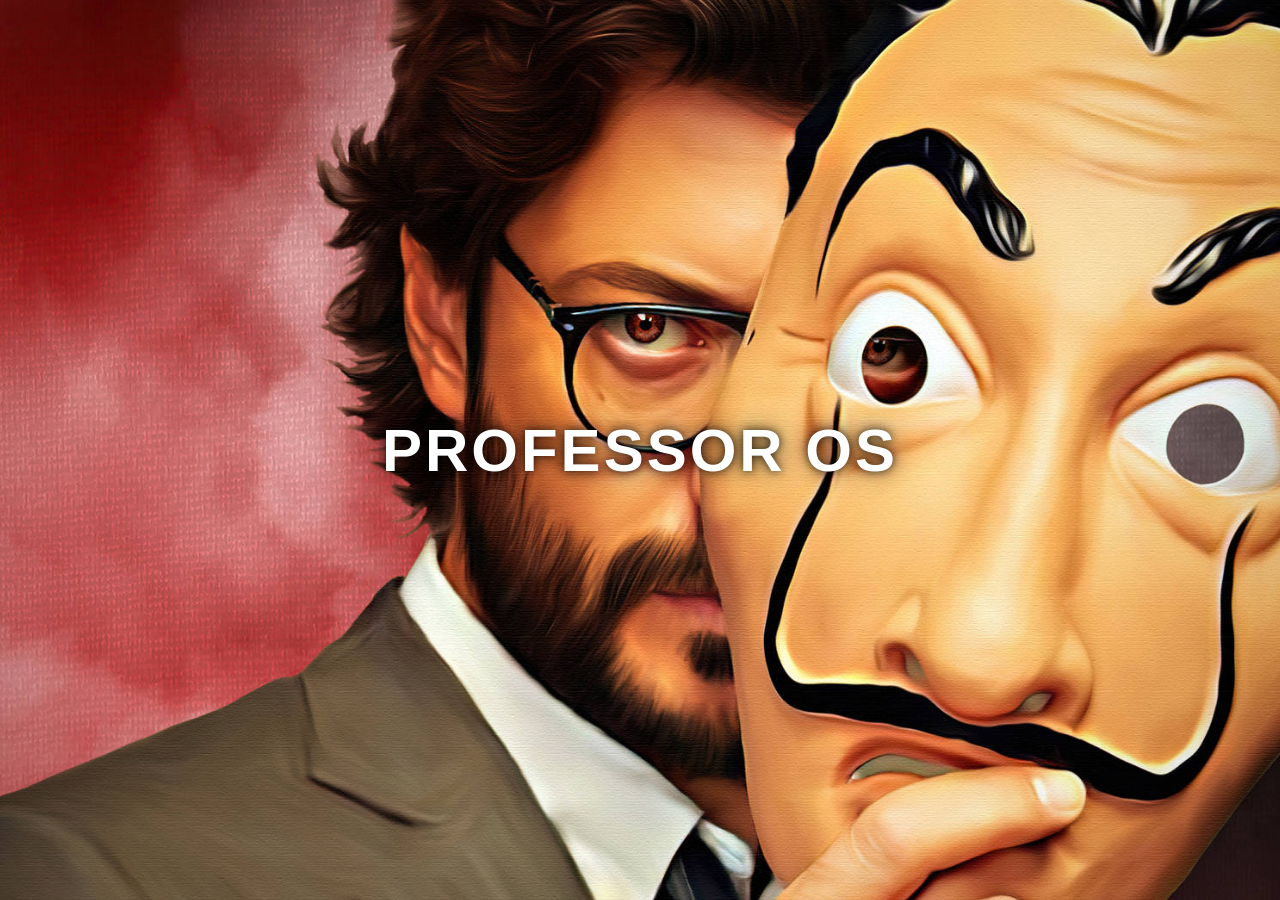
==== index.html @ 59b47028 "Added background image with a loading animation" ====
<!DOCTYPE html>
<html lang="en">
<head>
    <meta charset="UTF-8"> 
    <meta name="viewport" content="width=device-width, initial-scale=1.0">
    <title>Document</title>
    <link rel="stylesheet" href="styles.css">
</head>
<body>
    <div class="background">
        <div id="wrapper"> 
            <div class="loader"></div>
        </div>
        <div class="container">
            <h1> Professor OS</h1>
        </div>

    </div>
    <script src="script.js"></script>
</body>
---- styles.css ----
* {
    box-sizing: border-box;
    margin: 0;
    padding: 0;
}

html,
body {
    width: 100%;
    height: 100%;
}

body {
    overflow: hidden;
    font-family: 'Gill Sans', 'Gill Sans MT', Calibri, 'Trebuchet MS', sans-serif;
}

.background {
    position: relative;
    width: 100%;
    height: 100vh;
    overflow: hidden;
    background: #000;
}

/* Background image */
.background::before {
    content: "";
    position: absolute;
    top: -15px;
    left: -15px;
    width: calc(100% + 30px);
    height: calc(100% + 30px);

    background-image: url("utilities/imgs/professor_os.jpg");
    background-size: cover;
    background-position: center;
    background-repeat: no-repeat;

    filter: blur(6px);
    animation: clearBackground 3.5s ease forwards;

    z-index: 0;
}

@keyframes clearBackground {
    0% {
        filter: blur(6px);
    }

    70% {
        filter: blur(6px);
    }

    100% {
        filter: blur(0);
    }
}

#wrapper {
    position: absolute;
    top: 50%;
    left: 50%;

    width: 100px;
    height: 100px;

    transform: translate(-50%, -50%);

    display: flex;
    justify-content: center;
    align-items: center;

    z-index: 10;

    animation: hideLoader 0.5s ease 3.5s forwards;
}

.loader {
    width: 70px;
    height: 70px;

    border: 5px solid rgba(255, 255, 255, 0.25);
    border-top-color: rgb(255, 4, 0);
    border-radius: 50%;

    animation: rotation 3.5s linear forwards;
}

@keyframes rotation {
    0% {
        transform: rotate(0deg);
    }

    84% {
        transform: rotate(500deg);
    }

    95% {
        transform: rotate(1200deg);
        border-color: #fff;
        border-top-color: rgb(255, 4, 0);
    }

    100% {
        transform: rotate(1800deg);
        border-color: #fff;
    }
}

@keyframes hideLoader {
    0% {
        transform: translate(-50%, -50%) scale(1);
        opacity: 1;
    }

    100% {
        transform: translate(-50%, -50%) scale(0);
        opacity: 0;
    }
}

.container {
    position: absolute;
    top: 50%;
    left: 50%;

    transform: translate(-50%, -50%);

    text-align: center;
    color: white;

    z-index: 5;

    opacity: 0;
    animation: showTitle 1s ease 3.5s forwards;
}

.container h1 {
    font-size: 60px;
    letter-spacing: 3px;
    text-transform: uppercase;
    font-weight: 700;

    text-shadow:
        0 0 10px rgba(0, 0, 0, 0.8),
        0 0 25px rgba(0, 0, 0, 0.6);
}

@keyframes showTitle {
    0% {
        opacity: 0;
        transform: translate(-50%, -50%) scale(0.8);
    }

    100% {
        opacity: 1;
        transform: translate(-50%, -50%) scale(1);
    }
}

@media (max-width: 768px) {
    .container h1 {
        font-size: 35px;
        letter-spacing: 5px;
    }

    .loader {
        width: 55px;
        height: 55px;
    }
}

@media (max-width: 480px) {
    .container h1 {
        font-size: 25px;
        letter-spacing: 3px;
    }
}
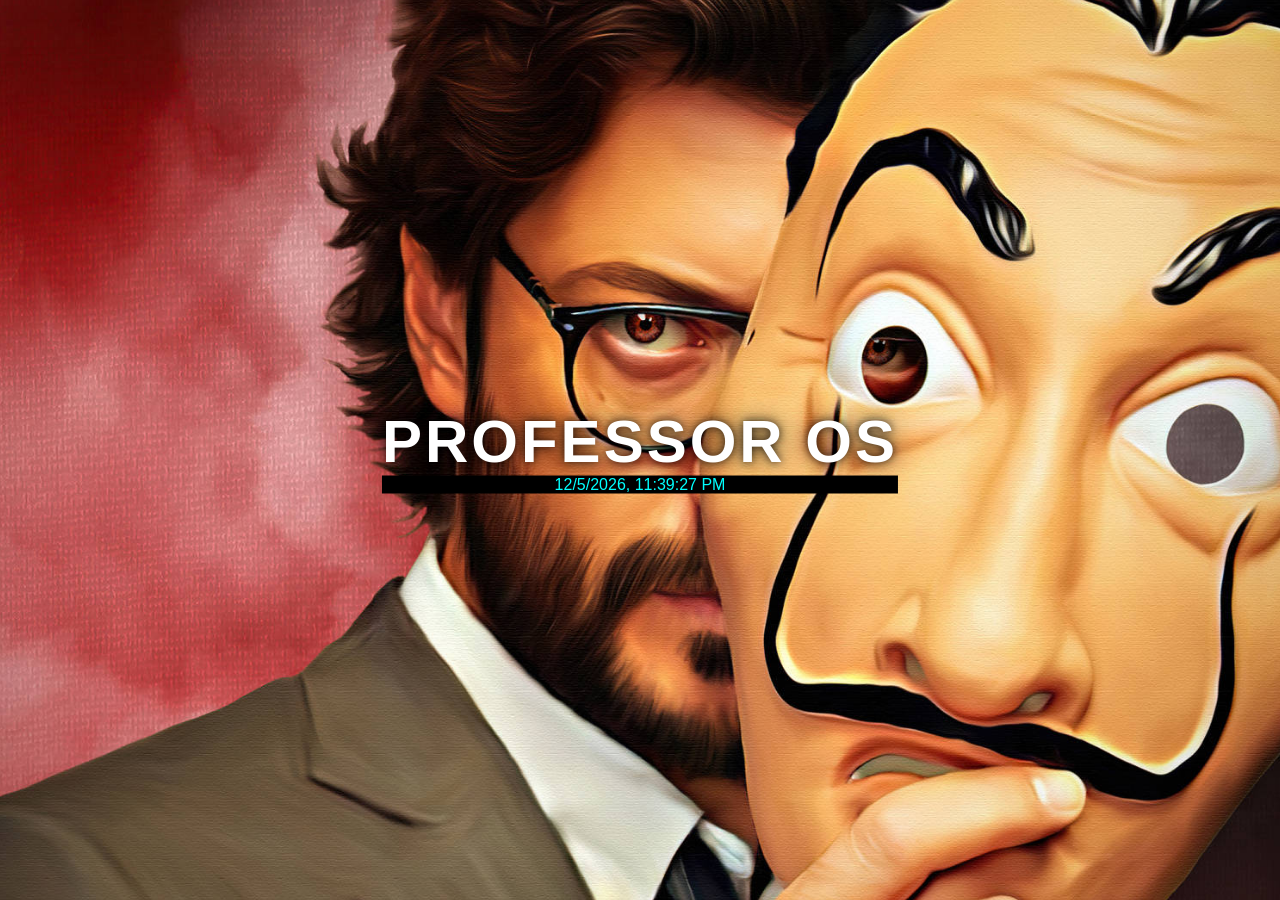
==== commit aef18f41: "added time and date" ====
--- a/index.html
+++ b/index.html
@@ -12,9 +12,10 @@
             <div class="loader"></div>
         </div>
         <div class="container">
-            <h1> Professor OS</h1>
+            <h1> Professor <span class="mark">OS</span></h1>
+            <p id="timeElement" style="color: aqua; background-color: black; font-size: medium;">p</p>
         </div>
-
+        
     </div>
     <script src="script.js"></script>
 </body>
--- a/styles.css
+++ b/styles.css
@@ -1,4 +1,4 @@
-* {
+*{
     box-sizing: border-box;
     margin: 0;
     padding: 0;
@@ -12,18 +12,17 @@
 
 body {
     overflow: hidden;
-    font-family: 'Gill Sans', 'Gill Sans MT', Calibri, 'Trebuchet MS', sans-serif;
+    font-family: 'Gill Sans', 'Gill Sans MT', 'Calibri', 'Trebuchet MS', sans-serif;
 }
 
 .background {
     position: relative;
     width: 100%;
     height: 100vh;
-    overflow: hidden;
+    overflow: hidden; 
     background: #000;
 }
 
-/* Background image */
 .background::before {
     content: "";
     position: absolute;
@@ -39,7 +38,6 @@
 
     filter: blur(6px);
     animation: clearBackground 3.5s ease forwards;
-
     z-index: 0;
 }
 
@@ -75,7 +73,7 @@
 
     animation: hideLoader 0.5s ease 3.5s forwards;
 }
-
+ 
 .loader {
     width: 70px;
     height: 70px;
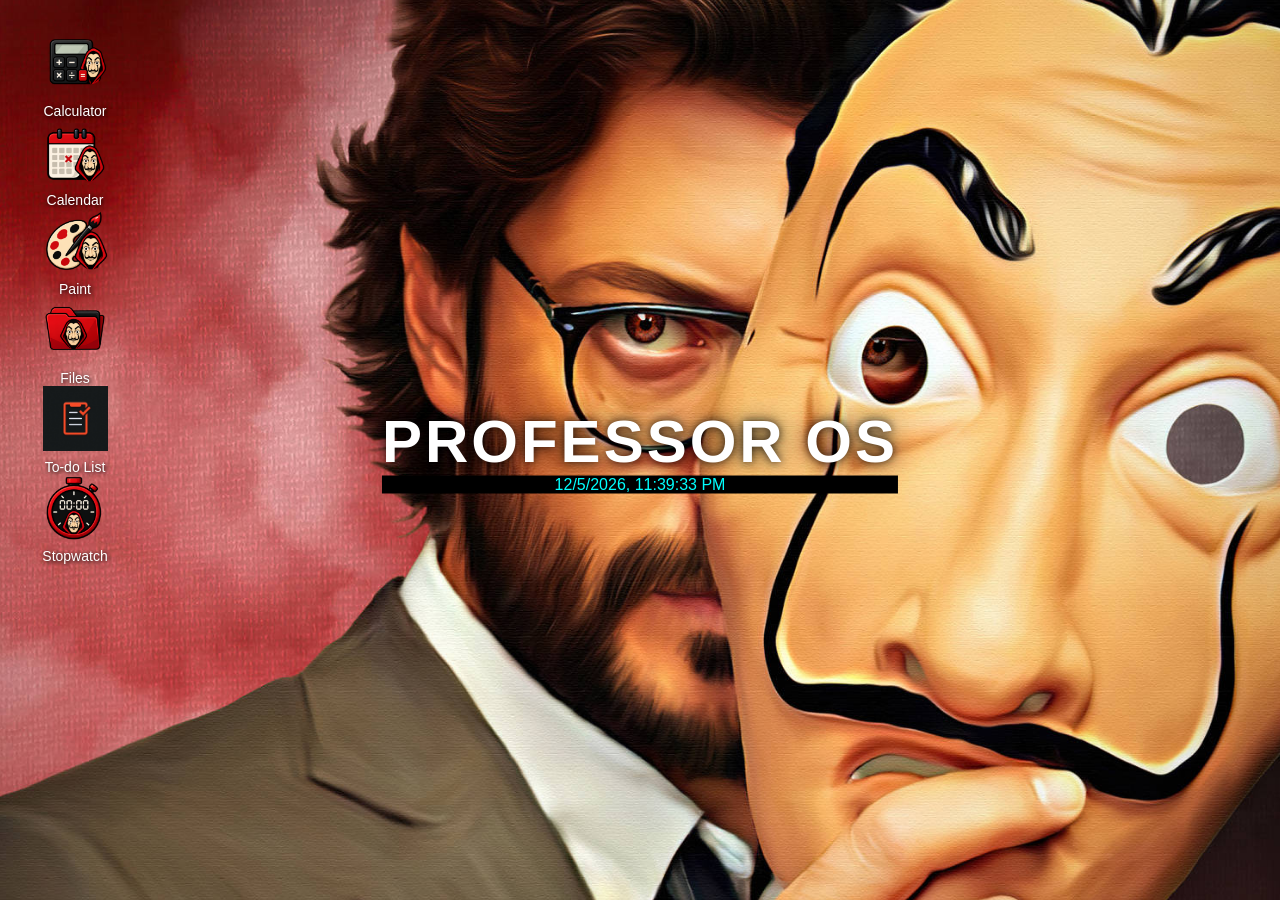
==== commit ca505886: "Added icons and made them draggable" ====
--- a/index.html
+++ b/index.html
@@ -13,9 +13,40 @@
         </div>
         <div class="container">
             <h1> Professor <span class="mark">OS</span></h1>
-            <p id="timeElement" style="color: aqua; background-color: black; font-size: medium;">p</p>
+            <p id="timeElement" style="color: aqua; background-color: black; font-size: medium;"></p>
         </div>
-        
     </div>
+    <div class="app">
+        <div class="app-item">
+            <img src="utilities/imgs/calculator.png" alt="Calculator">
+            <p>Calculator</p>
+        </div>
+
+        <div class="app-item">
+            <img src="utilities/imgs/CALENDAR.png" alt="Calendar">
+            <p>Calendar</p>
+        </div>
+
+        <div class="app-item">
+            <img src="utilities/imgs/paint.png" alt="Paint">
+            <p>Paint</p>
+        </div>
+
+        <div class="app-item">
+            <img src="utilities/imgs/Filefolder.png" alt="File Folder">
+            <p>Files</p>
+        </div>
+
+        <div class="app-item">
+            <img src="utilities/imgs/to-do list.jpg" alt="To-do List">
+            <p>To-do List</p>
+        </div>
+
+        <div class="app-item">
+            <img src="utilities/imgs/stopwatch.png" alt="Stopwatch">
+            <p>Stopwatch</p>
+        </div>
+    </div>
+ 
     <script src="script.js"></script>
 </body>
--- a/styles.css
+++ b/styles.css
@@ -35,7 +35,7 @@
     background-size: cover;
     background-position: center;
     background-repeat: no-repeat;
-
+    isolation: isolate;
     filter: blur(6px);
     animation: clearBackground 3.5s ease forwards;
     z-index: 0;
@@ -174,4 +174,64 @@
         font-size: 25px;
         letter-spacing: 3px;
     }
-}+}
+
+.app {
+    position: absolute;
+    top: 30px;
+    left: 30px;
+    z-index: 20;
+    display: block; 
+    gap: 25px;
+    opacity: 0;
+    animation: showApps 0.8s ease 3.5s forwards;
+    justify-items: center;
+    align-items: center;
+}
+
+.app img {
+    width: 65px;
+    height: 65px;
+    object-fit: contain;
+    cursor: pointer;
+}
+
+.app {
+    opacity: 0;
+    animation: showApps 0.8s ease 3.5s forwards;
+}
+
+@keyframes showApps {
+    to {
+        opacity: 1;
+    }
+}
+.app-item {
+    position: relative;
+    display: flex;
+    flex-direction: column;
+    align-items: center;
+    gap: 8px;
+    width: 90px;
+    text-align: center;
+    cursor: grab;
+    user-select: none;
+}
+
+.app-item img {
+    width: 65px;
+    height: 65px;
+    object-fit: contain;
+    transition: transform 0.2s ease;
+}
+
+.app-item p {
+    color: white;
+    font-size: 14px;
+    text-shadow: 1px 1px 4px black;
+}
+
+.app-item:hover img {
+    transform: scale(1.1);
+}
+
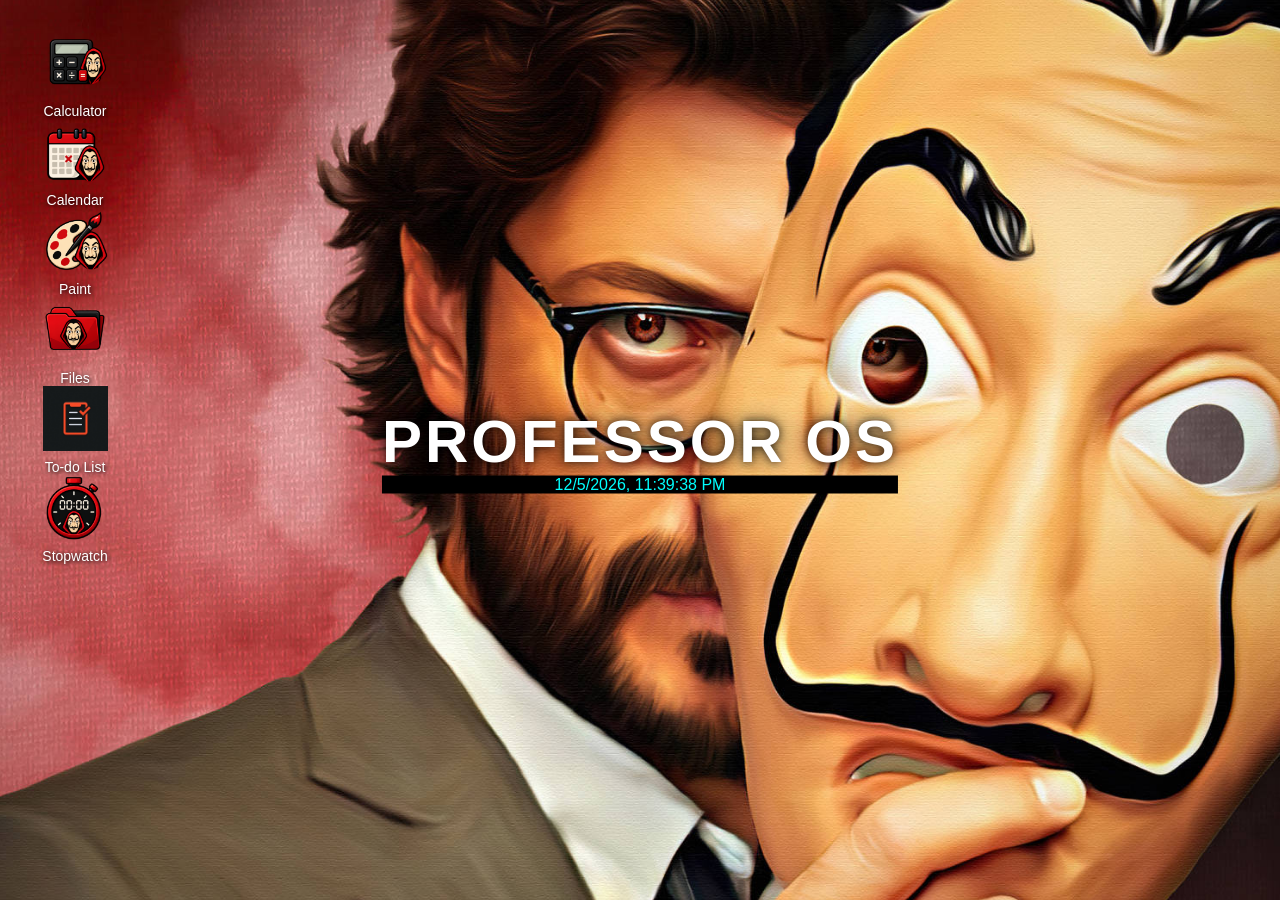
==== commit bdc32f4b: "Coded the functioning of Calculator & Calendar and made them draggable" ====
--- a/index.html
+++ b/index.html
@@ -47,6 +47,87 @@
             <p>Stopwatch</p>
         </div>
     </div>
- 
+    
+    <!-- Calculator Application Window -->
+    <div class="app-window" id="calculatorWindow">
+
+        <div class="window-header">
+            <span>Calculator</span>
+
+            <div class="window-controls">
+                <button id="minimizeCalculator" title="Minimize">−</button>
+                <button id="closeCalculator" title="Close">×</button>
+            </div>
+        </div>
+
+        <div class="calculator-body">
+            <input type="text" id="calcDisplay"
+                value="0" readonly>
+
+            <div class="calculator-buttons">
+                <button data-action="clear">AC</button>
+                <button data-action="delete">DEL</button>
+                <button data-operator="/">÷</button>
+                <button data-operator="*">×</button>
+
+                <button data-number="7">7</button>
+                <button data-number="8">8</button>
+                <button data-number="9">9</button>
+                <button data-operator="-">−</button>
+
+                <button data-number="4">4</button>
+                <button data-number="5">5</button>
+                <button data-number="6">6</button>
+                <button data-operator="+">+</button>
+
+                <button data-number="1">1</button>
+                <button data-number="2">2</button>
+                <button data-number="3">3</button>
+                <button data-action="equals" class="equals">=</button>
+
+                <button data-number="0" class="zero">0</button>
+                <button data-number=".">.</button>
+            </div>
+        </div>
+
+    </div>
+    
+    <!-- Calendar Application Window -->
+    <div class="app-window calendar-window" id="calendarWindow">
+
+        <div class="window-header">
+            <span>Calendar</span>
+
+            <div class="window-controls">
+                <button id="minimizeCalendar" title="Minimize">−</button>
+                <button id="closeCalendar" title="Close">×</button>
+            </div>
+        </div>
+
+        <div class="calendar-body">
+            <div class="calendar-heading">
+                <button id="prevMonth">❮</button>
+                <h2 id="monthYear"></h2>
+                <button id="nextMonth">❯</button>
+            </div>
+
+            <div class="calendar-weekdays">
+                <span>Sun</span>
+                <span>Mon</span>
+                <span>Tue</span>
+                <span>Wed</span>
+                <span>Thu</span>
+                <span>Fri</span>
+                <span>Sat</span>
+            </div>
+
+            <div class="calendar-days" id="calendarDays"></div>
+
+            <p id="selectedDate">Select a date</p>
+            <button id="todayButton" class="today-button">Today</button>
+        </div>
+
+    </div>
+
     <script src="script.js"></script>
 </body>
--- a/styles.css
+++ b/styles.css
@@ -234,4 +234,209 @@
 .app-item:hover img {
     transform: scale(1.1);
 }
-
+ 
+.app-window {
+    position: fixed;
+    top: 50%;
+    left: 50%;
+    transform: translate(-50%, -50%);
+
+    width: 320px;
+    padding-bottom: 15px;
+
+    background: #171717;
+    color: white;
+    border: 1px solid #a51c24;
+    border-radius: 10px;
+    box-shadow: 0 10px 40px #0009;
+
+    z-index: 100;
+    display: none;
+}
+
+/* Window title bar */
+.window-header {
+    display: flex;
+    justify-content: space-between;
+    align-items: center;
+    cursor:grab;
+    user-select:none;
+    touch-action:none;
+    padding: 12px 15px;
+    background: #8b0000;
+    border-radius: 9px 9px 0 0;
+    font-weight: bold;
+}
+
+.window-header:active{
+    cursor: grabbing;
+}
+.window-controls {
+    display: flex;
+    gap: 8px;
+}
+
+.window-controls button {
+    width: 28px;
+    height: 26px;
+    border: none;
+    color: white;
+    background: #333;
+    cursor: pointer;
+    border-radius: 4px;
+}
+
+#closeCalculator:hover {
+    background: #e00000;
+}
+
+#minimizeCalculator:hover {
+    background: #555;
+}
+
+/* Calculator display */
+.calculator-body {
+    padding: 15px;
+}
+
+#calcDisplay {
+    width: 100%;
+    height: 60px;
+    margin-bottom: 12px;
+    padding: 10px;
+
+    background: #292929;
+    color: white;
+    border: 1px solid #444;
+    border-radius: 5px;
+
+    text-align: right;
+    font-size: 27px;
+}
+
+/* Calculator keypad */
+.calculator-buttons {
+    display: grid;
+    grid-template-columns: repeat(4, 1fr);
+    gap: 8px;
+}
+
+.calculator-buttons button {
+    height: 48px;
+    border: none;
+    border-radius: 5px;
+
+    background: #303030;
+    color: white;
+    font-size: 18px;
+    cursor: pointer;
+}
+
+.calculator-buttons button:hover {
+    background: #505050;
+}
+
+.calculator-buttons button[data-operator] {
+    background: #702126;
+}
+
+.calculator-buttons .equals {
+    background: #c51f2b;
+    grid-row: span 2;
+    height: auto;
+}
+
+.calculator-buttons .zero {
+    grid-column: span 2;
+}
+
+
+/* Calendar window */
+.calendar-window {
+    width: 360px;
+    max-width: calc(100vw - 24px);
+    padding-bottom: 15px;
+}
+
+.calendar-body {
+    padding: 16px;
+}
+
+.calendar-heading {
+    display: flex;
+    justify-content: space-between;
+    align-items: center;
+    margin-bottom: 18px;
+}
+
+.calendar-heading h2 {
+    font-size: 20px;
+    color: white;
+}
+
+.calendar-heading button {
+    background: #702126;
+    color: white;
+    border: none;
+    border-radius: 4px;
+    padding: 7px 10px;
+    cursor: pointer;
+}
+
+.calendar-weekdays,
+.calendar-days {
+    display: grid;
+    grid-template-columns: repeat(7, minmax(0, 1fr));
+    gap: 5px;
+    text-align: center;
+}
+
+.calendar-weekdays span {
+    color: #ff7777;
+    font-size: 12px;
+    padding: 7px 0;
+}
+
+.calendar-days button {
+    min-width: 0;
+    aspect-ratio: 1;
+    border: none;
+    border-radius: 5px;
+    background: #303030;
+    color: white;
+    cursor: pointer;
+}
+
+.calendar-days button:hover {
+    background: #702126;
+}
+
+.calendar-days button.today {
+    border: 1px solid #ff3434;
+}
+
+.calendar-days button.selected {
+    background: #c51f2b;
+}
+
+.calendar-days button:focus-visible {
+    outline: 2px solid white;
+}
+
+#selectedDate {
+    color: #ddd;
+    font-size: 13px;
+    margin-top: 16px;
+    text-align: center;
+}
+
+.today-button {
+    display: block;
+    margin: 12px auto 0;
+    padding: 8px 18px;
+    background: #8b0000;
+    color: white;
+    border: none;
+    border-radius: 5px;
+    cursor: pointer;
+}
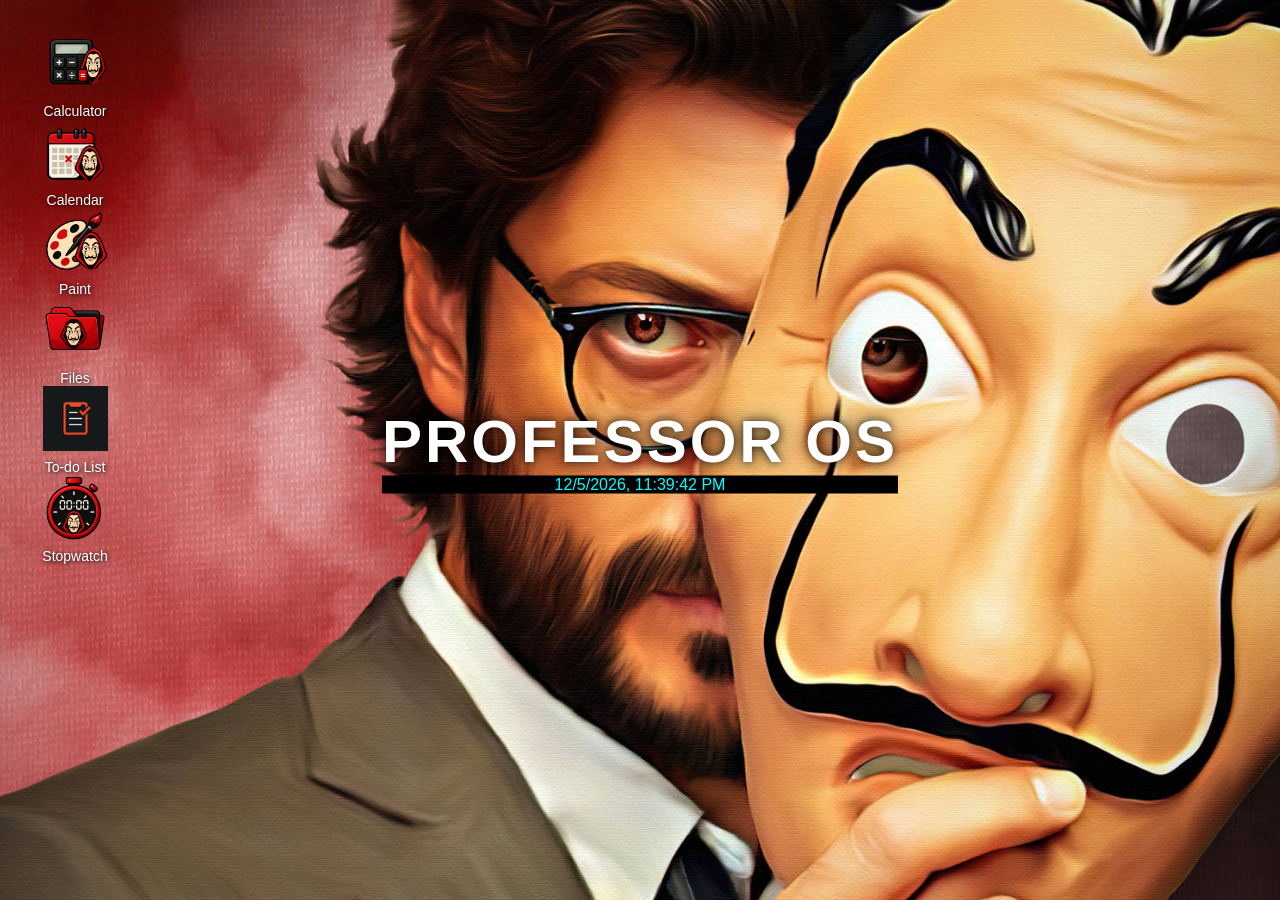
==== commit 2a076e50: "Coded the functioning of paint&file folder app's making them draggable" ====
--- a/index.html
+++ b/index.html
@@ -129,5 +129,68 @@
 
     </div>
 
+
+        
+    <!-- PAINT APPLICATION -->
+    <div class="app-window" id="paintWindow">
+        <div class="window-header">
+            <span>Paint</span>
+            <div class="window-controls">
+                <button id="minimizePaint" title="Minimize">−</button>
+                <button id="closePaint" title="Close">×</button>
+            </div>
+        </div>
+
+        <div class="paint-body">
+            <div class="paint-toolbar">
+                <label>
+                    Color
+                    <input type="color" id="paintColor" value="#c51f2b">
+                </label>
+
+                <label>
+                    Brush
+                    <input type="range" id="brushSize"
+                        min="1" max="30" value="5">
+                </label>
+
+                <button id="eraserButton">Eraser</button>
+                <button id="clearCanvas">Clear</button>
+                <button id="savePainting">Save PNG</button>
+            </div>
+
+            <canvas id="paintCanvas" width="600" height="350"></canvas>
+        </div>
+    </div>
+
+    <!-- FILES APPLICATION -->
+    <div class="app-window" id="filesWindow">
+        <div class="window-header">
+            <span>Files</span>
+            <div class="window-controls">
+                <button id="minimizeFiles" title="Minimize">−</button>
+                <button id="closeFiles" title="Close">×</button>
+            </div>
+        </div>
+
+        <div class="files-body">
+            <div class="files-toolbar">
+                <button id="filesHome">Home</button>
+                <button id="createFolder">+ Folder</button>
+                <button id="createTextFile">+ Text File</button>
+                <button id="uploadFile">Upload</button>
+                <input type="file" id="fileUploadInput" hidden>
+            </div>
+
+            <p id="filesPath">Home</p>
+
+            <div id="filesList" class="files-list"></div>
+
+            <p class="files-status" id="filesStatus">
+                Your personal workspace
+            </p>
+        </div>
+    </div>
+
     <script src="script.js"></script>
 </body>
--- a/styles.css
+++ b/styles.css
@@ -440,3 +440,124 @@
     border-radius: 5px;
     cursor: pointer;
 }
+
+
+/* Paint */
+#paintWindow {
+    width: 660px;
+    max-width: calc(100vw - 20px);
+}
+
+.paint-body {
+    padding: 12px;
+}
+
+.paint-toolbar {
+    display: flex;
+    align-items: center;
+    flex-wrap: wrap;
+    gap: 10px;
+    margin-bottom: 12px;
+    font-size: 13px;
+}
+
+.paint-toolbar label {
+    display: flex;
+    align-items: center;
+    gap: 5px;
+}
+
+.paint-toolbar button,
+.files-toolbar button {
+    padding: 7px 10px;
+    background: #702126;
+    color: white;
+    border: none;
+    border-radius: 4px;
+    cursor: pointer;
+}
+
+#paintCanvas {
+    display: block;
+    width: 100%;
+    height: auto;
+    background: white;
+    border-radius: 4px;
+    cursor: crosshair;
+    touch-action: none;
+}
+
+/* Files */
+#filesWindow {
+    width: 540px;
+    max-width: calc(100vw - 20px);
+}
+
+.files-body {
+    padding: 14px;
+}
+
+.files-toolbar {
+    display: flex;
+    flex-wrap: wrap;
+    gap: 7px;
+}
+
+#filesPath {
+    color: #ff7777;
+    margin: 15px 0 10px;
+    font-size: 13px;
+}
+
+.files-list {
+    display: grid;
+    grid-template-columns: repeat(auto-fill, minmax(90px, 1fr));
+    gap: 10px;
+    min-height: 180px;
+    max-height: 300px;
+    overflow-y: auto;
+}
+
+.file-entry {
+    display: flex;
+    flex-direction: column;
+    align-items: center;
+    justify-content: center;
+    gap: 7px;
+    min-width: 0;
+    padding: 12px 5px;
+    border: 1px solid transparent;
+    border-radius: 6px;
+    color: white;
+    background: #252525;
+    cursor: pointer;
+    overflow-wrap: anywhere;
+    text-align: center;
+    font-size: 12px;
+}
+
+.file-entry:hover {
+    background: #402326;
+    border-color: #a51c24;
+}
+
+.file-entry .file-icon {
+    font-size: 28px;
+}
+
+.files-status {
+    margin-top: 12px;
+    color: #aaa;
+    font-size: 12px;
+}
+
+@media (max-width: 480px) {
+    #paintWindow,
+    #filesWindow {
+        max-width: calc(100vw - 12px);
+    }
+
+    .files-list {
+        grid-template-columns: repeat(3, minmax(0, 1fr));
+    }
+}
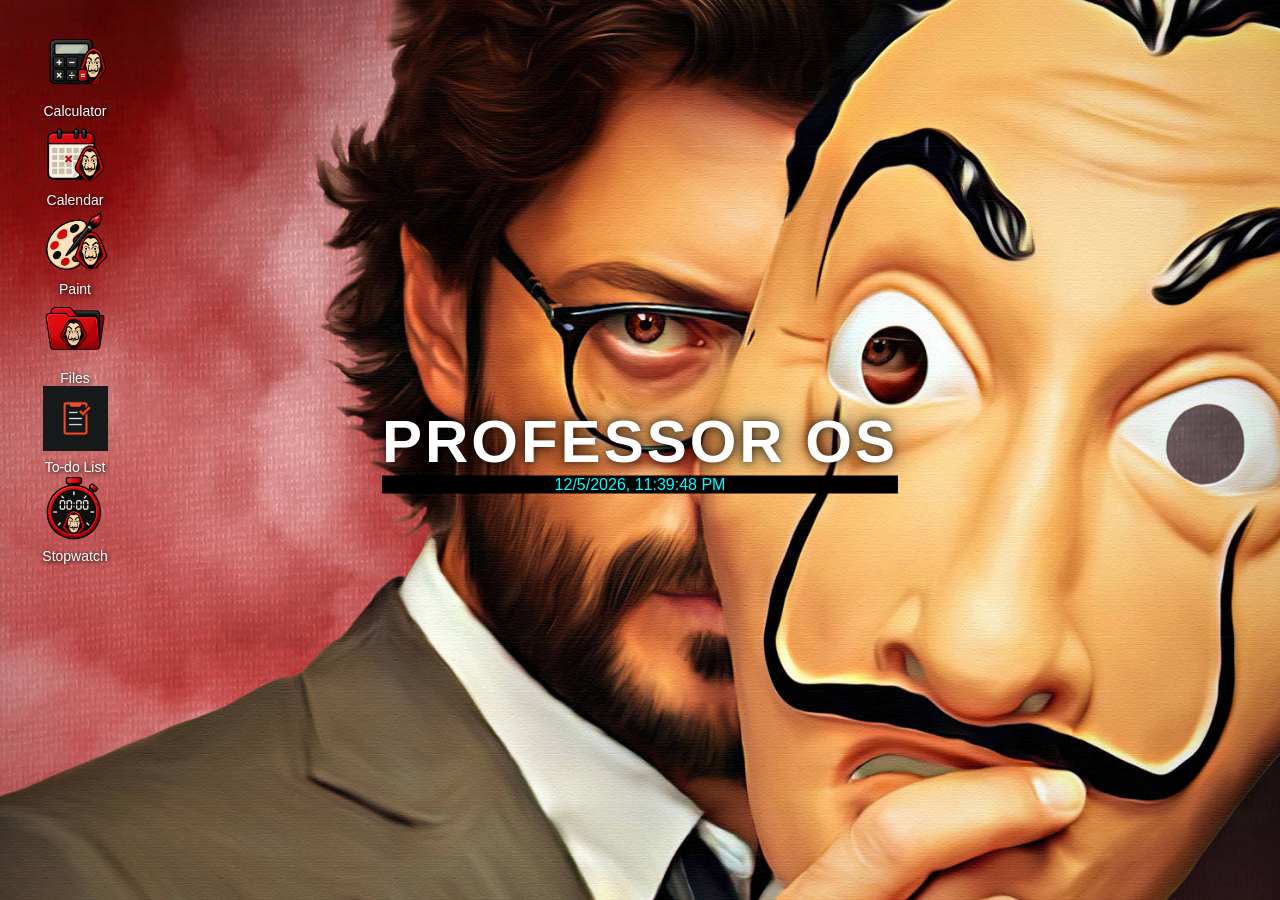
==== commit 5ee64e3a: "Stopwatch application is ade with start,stop, reset button options." ====
--- a/index.html
+++ b/index.html
@@ -91,8 +91,7 @@
         </div>
 
     </div>
-    
-    <!-- Calendar Application Window -->
+     
     <div class="app-window calendar-window" id="calendarWindow">
 
         <div class="window-header">
@@ -192,5 +191,20 @@
         </div>
     </div>
 
+    <!-- Stopwatch-->
+     <div class="app-window" id="stopwatchWindow">
+        <div class="window-header">
+            <span>StopWatch</span>
+            <div class="window-controls">
+                <button id="minimize" title="Minimize">−</button>
+                <button id="close" title="Close">×</button>
+            </div>
+        </div>
+                <h1 id="stopwatch-display">00:00:00</h1>
+
+        <button onclick="startStopwatch()">Start</button>
+        <button onclick="stopStopwatch()">Stop</button>
+        <button onclick="resetStopwatch()">Reset</button>
+    </div>
     <script src="script.js"></script>
 </body>
--- a/styles.css
+++ b/styles.css
@@ -561,3 +561,88 @@
         grid-template-columns: repeat(3, minmax(0, 1fr));
     }
 }
+
+/* Stopwatch Window */
+#stopwatchWindow {
+    position: absolute;
+    top: 20%;
+    left: 30%;
+    width: 350px;
+    background: #1c1c1c;
+    color: white;
+    border: 1px solid #b71c1c;
+    border-radius: 10px;
+    box-shadow: 0 8px 25px rgba(0, 0, 0, 0.6);
+    overflow: hidden;
+    font-family: Arial, sans-serif;
+    z-index: 100;
+}
+
+/* Window Header */
+#stopwatchWindow .window-header {
+    display: flex;
+    justify-content: space-between;
+    align-items: center;
+    background: #b71c1c;
+    color: white;
+    padding: 10px 12px;
+    cursor: move;
+    font-weight: bold;
+}
+
+/* Window Controls */
+#stopwatchWindow .window-controls {
+    display: flex;
+    gap: 5px;
+}
+
+#stopwatchWindow .window-controls button {
+    width: 28px;
+    height: 25px;
+    border: none;
+    border-radius: 4px;
+    background: #333;
+    color: white;
+    font-size: 18px;
+    cursor: pointer;
+}
+
+#stopwatchWindow .window-controls button:hover {
+    background: #555;
+}
+
+/* Stopwatch Display */
+#stopwatch-display {
+    text-align: center;
+    font-size: 38px;
+    letter-spacing: 3px;
+    margin: 30px 10px;
+    color: #ffccbc;
+    font-family: monospace;
+}
+
+/* Stopwatch Buttons */
+#stopwatchWindow > button {
+    padding: 10px 16px;
+    margin: 0 3px 20px;
+    border: none;
+    border-radius: 5px;
+    background: #b71c1c;
+    color: white;
+    font-size: 14px;
+    cursor: pointer;
+    transition: background 0.2s;
+}
+
+/* Center the buttons */
+#stopwatchWindow {
+    text-align: center;
+}
+
+#stopwatchWindow > button:hover {
+    background: #e53935;
+}
+
+#stopwatchWindow > button:active {
+    transform: scale(0.96);
+}
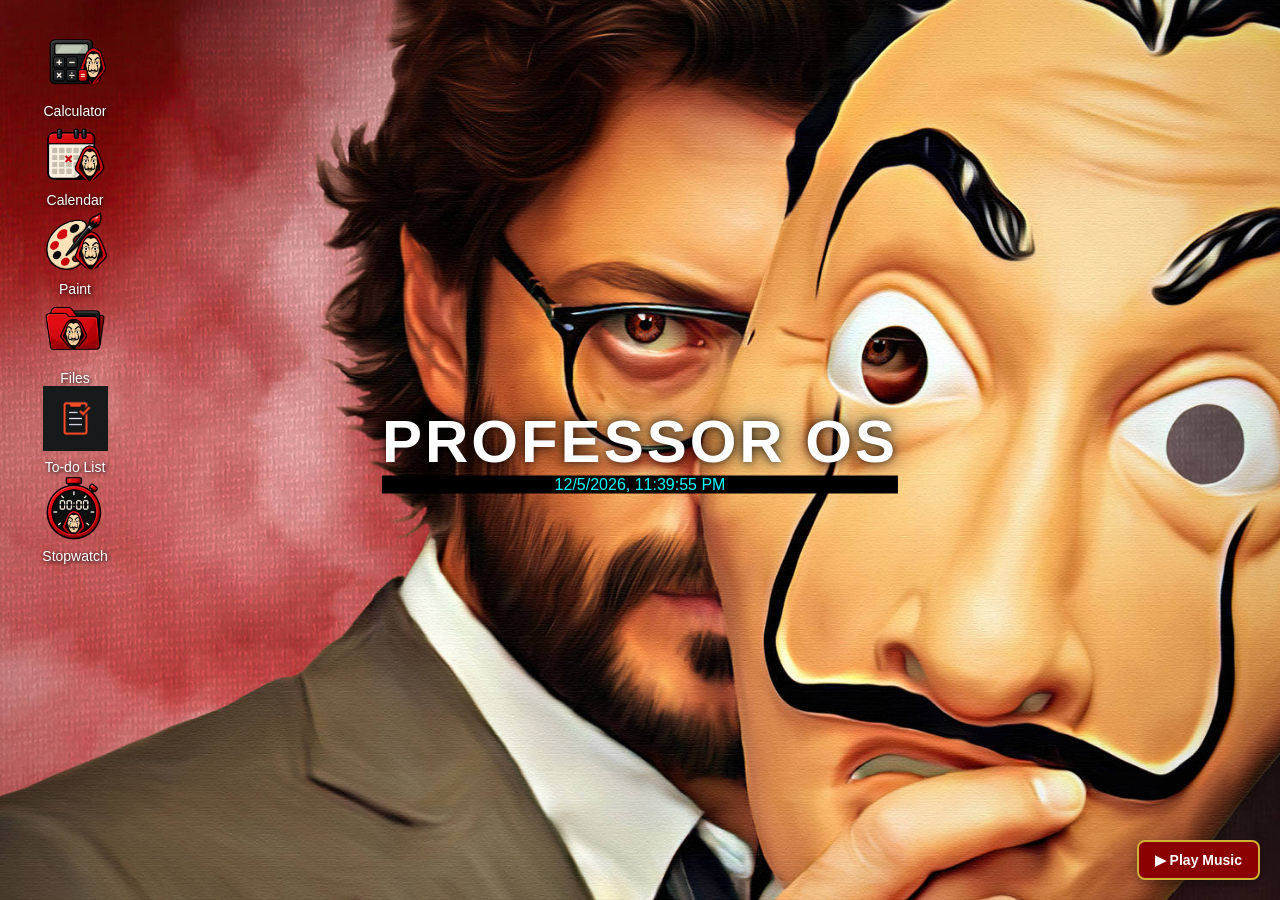
==== commit e579df9c: "Added music to the main page" ====
--- a/index.html
+++ b/index.html
@@ -3,7 +3,7 @@
 <head>
     <meta charset="UTF-8"> 
     <meta name="viewport" content="width=device-width, initial-scale=1.0">
-    <title>Document</title>
+    <title>Proffesor OS</title>
     <link rel="stylesheet" href="styles.css">
 </head>
 <body>
@@ -196,8 +196,8 @@
         <div class="window-header">
             <span>StopWatch</span>
             <div class="window-controls">
-                <button id="minimize" title="Minimize">−</button>
-                <button id="close" title="Close">×</button>
+                <button id="minimizeStopwatch" title="Minimize">−</button>
+                <button id="closeStopwatch" title="Close">×</button>
             </div>
         </div>
                 <h1 id="stopwatch-display">00:00:00</h1>
@@ -206,5 +206,44 @@
         <button onclick="stopStopwatch()">Stop</button>
         <button onclick="resetStopwatch()">Reset</button>
     </div>
+
+    <div class="app-window" id="todoWindow">
+        <div class="window-header">
+            <span> To-Do List</span>
+            <div class="window-controls">
+                <button id="minimizeTodo" alt="Minimize">-</button>
+                <button id="closeTodo" alt="Close">×</button>
+            </div>
+        </div>
+                
+        <div class="todo-body">
+            <form id="todoForm">
+                <input
+                    type="text"
+                    id="todoInput"
+                    placeholder="Enter a task..."
+                    maxlength="200"
+                    required
+                >
+                <button type="submit" id="addButton">Add Task</button>
+            </form>
+
+            <ul id="todoList"></ul>
+
+            <p id="todoStatus"></p>
+        </div>
+        
+    </div>
+    <!-- Background Music Controller -->
+    <div class="music-player">
+        <audio id="backgroundMusic" loop>
+            <source src="utilities/music/Bella Ciao ( Instrumental ).mp3" type="audio/mpeg">
+            Your browser does not support audio.
+        </audio>
+
+        <button id="musicToggle" type="button" aria-pressed="false">
+            ▶ Play Music
+        </button>
+    </div>
     <script src="script.js"></script>
 </body>
--- a/styles.css
+++ b/styles.css
@@ -240,7 +240,7 @@
     top: 50%;
     left: 50%;
     transform: translate(-50%, -50%);
-
+    
     width: 320px;
     padding-bottom: 15px;
 
@@ -253,7 +253,21 @@
     z-index: 100;
     display: none;
 }
-
+.app-window {
+    resize: both;
+    overflow: auto;
+
+    min-width: 280px;
+    min-height: 200px;
+
+    max-width: 95vw;
+    max-height: 90vh;
+}
+
+.app-window img,
+.app-window canvas {
+    max-width: 100%;
+}
 /* Window title bar */
 .window-header {
     display: flex;
@@ -573,7 +587,6 @@
     border: 1px solid #b71c1c;
     border-radius: 10px;
     box-shadow: 0 8px 25px rgba(0, 0, 0, 0.6);
-    overflow: hidden;
     font-family: Arial, sans-serif;
     z-index: 100;
 }
@@ -645,4 +658,87 @@
 
 #stopwatchWindow > button:active {
     transform: scale(0.96);
-}+}
+
+#todoForm {
+    display: flex;
+    gap: 8px;
+    margin-bottom: 15px;
+}
+
+#todoInput {
+    flex: 1;
+    min-width: 0;
+    padding: 10px;
+}
+
+#todoList {
+    list-style: none;
+    display: grid;
+    gap: 8px;
+}
+
+.todo-item {
+    display: flex;
+    align-items: center;
+    gap: 10px;
+    padding: 10px;
+    background: #292929;
+    border-radius: 5px;
+    overflow-wrap: anywhere;
+}
+
+.todo-item span {
+    flex: 1;
+}
+
+.todo-item.completed span {
+    text-decoration: line-through;
+    opacity: 0.6;
+}
+
+.delete-todo {
+    padding: 5px 8px;
+    background: #8b0000;
+    color: white;
+    border: none;
+    border-radius: 4px;
+    cursor: pointer;
+}
+
+.empty-todos {
+    color: #aaa;
+    padding: 10px;
+}
+
+
+.music-player {
+    position: fixed;
+    bottom: 20px;
+    right: 20px;
+    z-index: 10000;
+}
+
+#musicToggle {
+    background: #8b0000;
+    color: white;
+    border: 2px solid #d4af37;
+    border-radius: 8px;
+    padding: 10px 16px;
+    font-family: inherit;
+    font-size: 14px;
+    font-weight: bold;
+    cursor: pointer;
+    box-shadow: 0 4px 10px rgba(0, 0, 0, 0.35);
+    transition: background 0.2s, transform 0.2s;
+}
+
+#musicToggle:hover {
+    background: #b22222;
+    transform: scale(1.05);
+}
+
+#musicToggle:focus-visible {
+    outline: 3px solid #d4af37;
+    outline-offset: 3px;
+}
